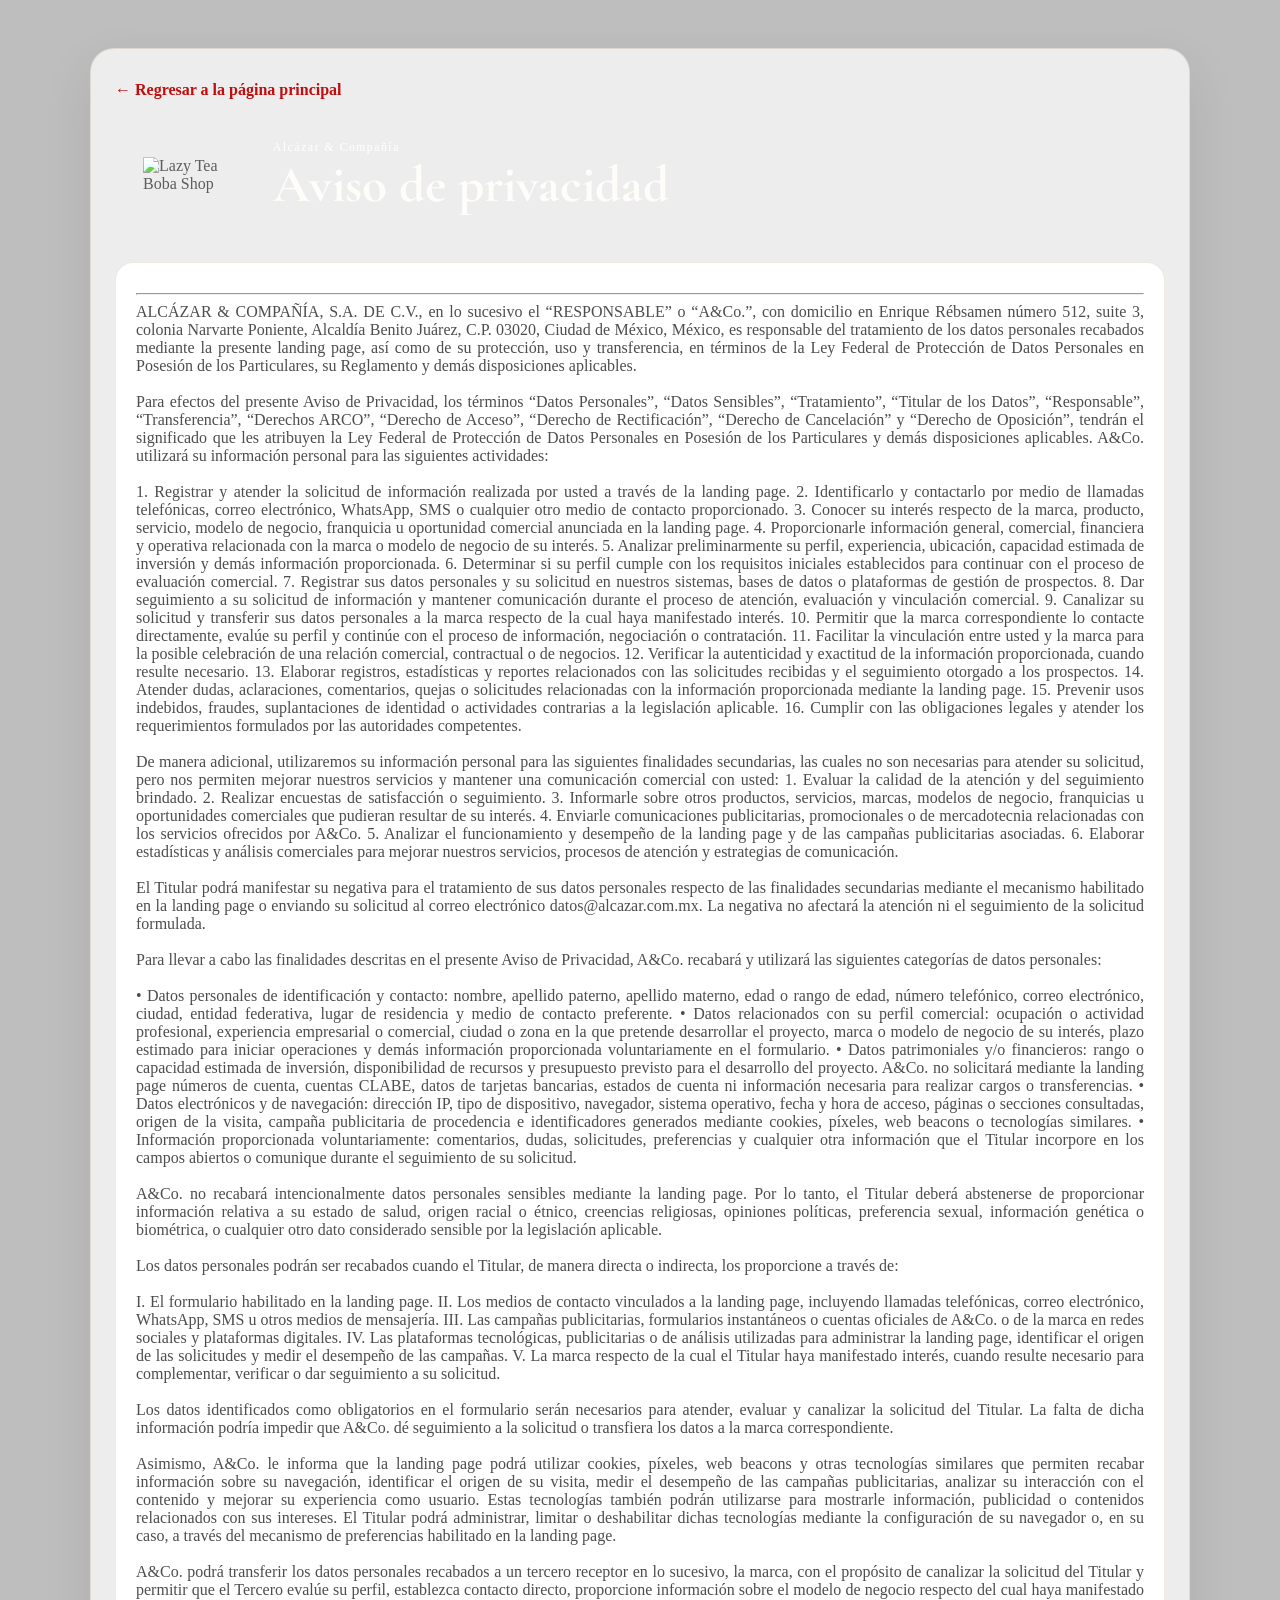
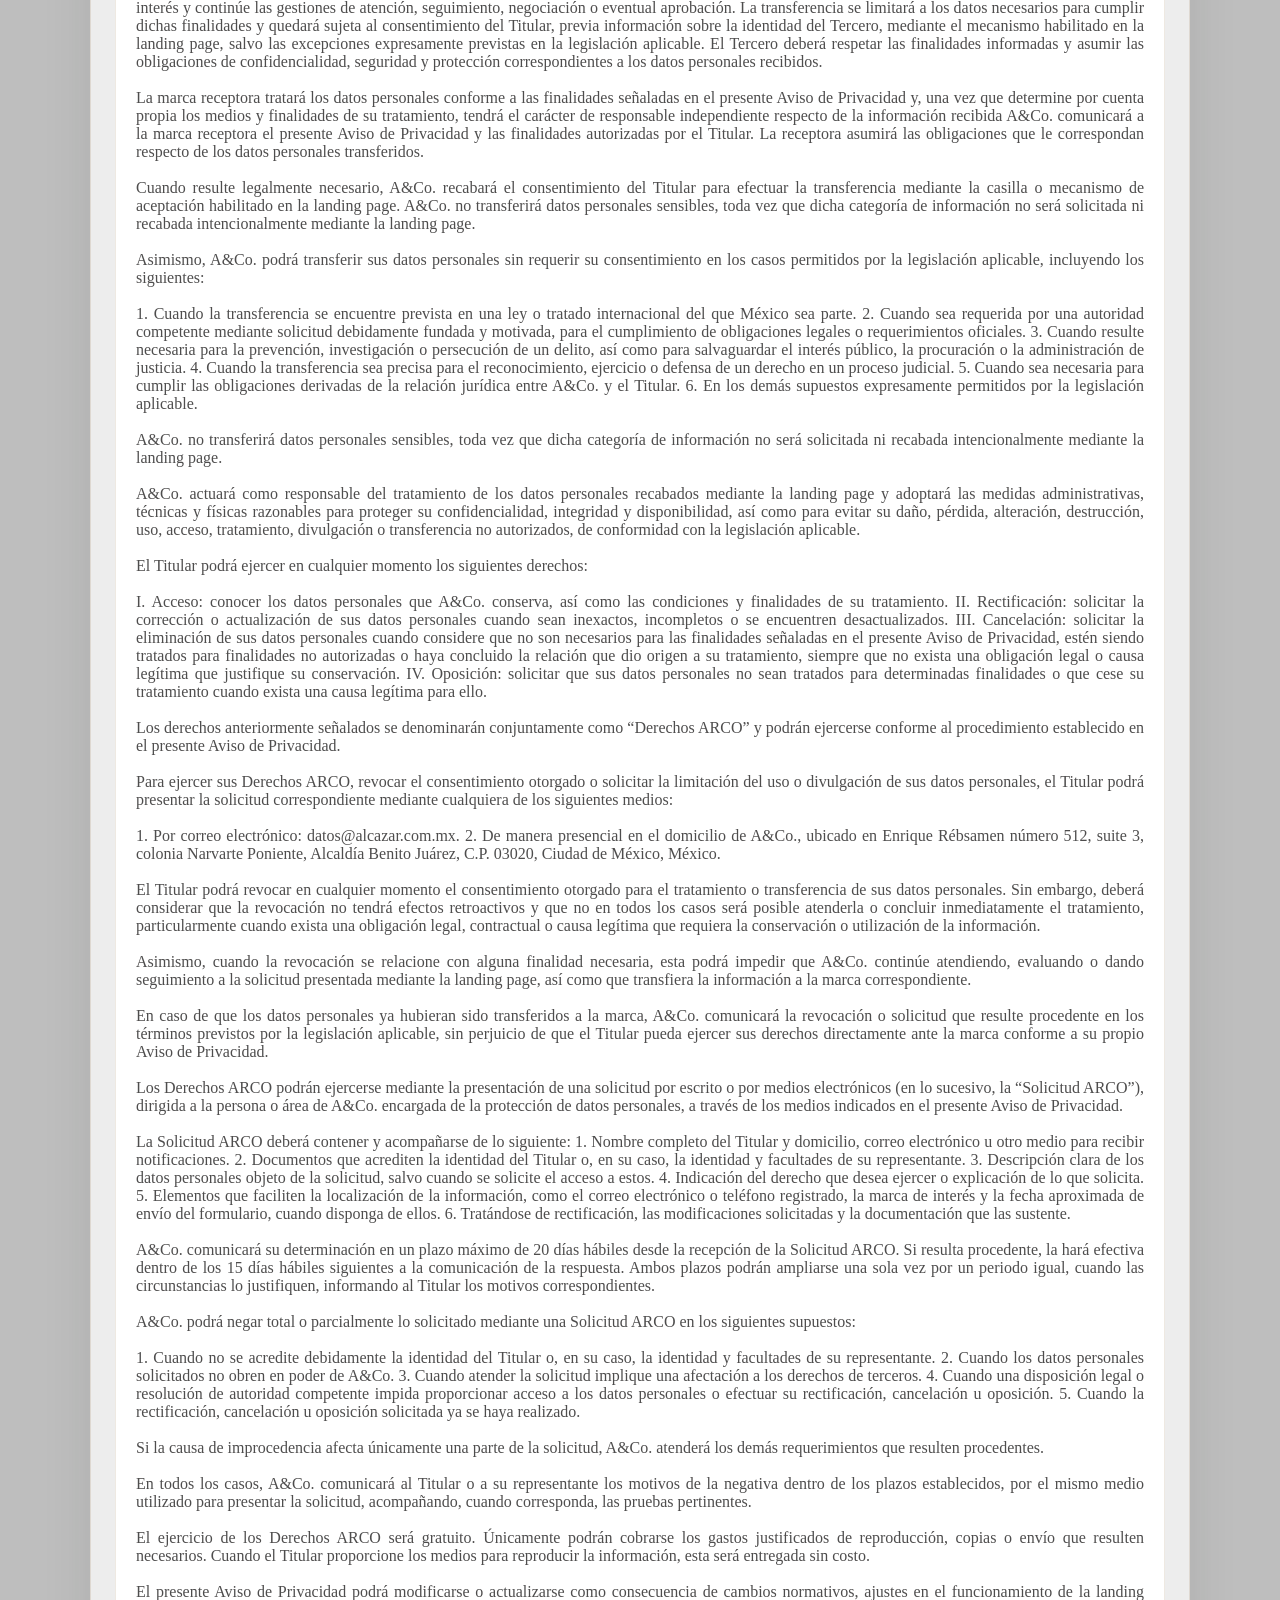
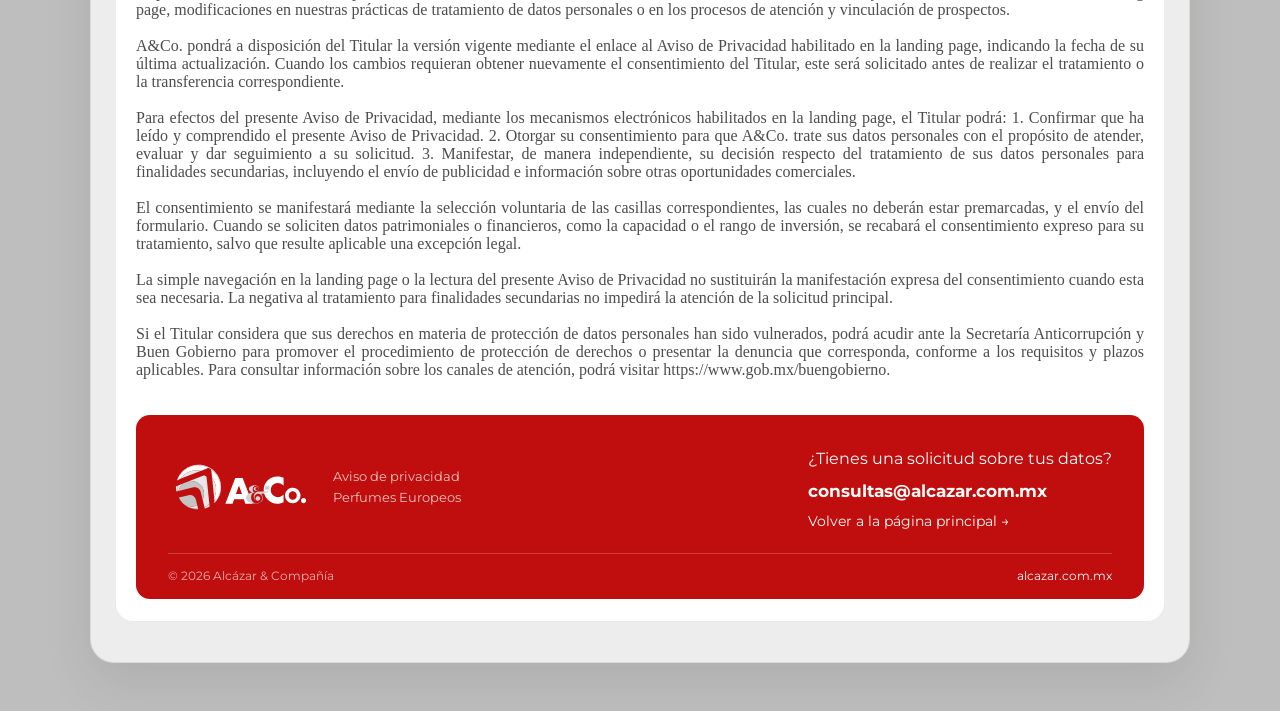
==== aviso-privacidad.html @ 3572e17b "Featuring: Privacy Notice add" ====
<!DOCTYPE html>
<html lang="es">
  <head>
    <meta charset="UTF-8" />
    <meta name="viewport" content="width=device-width, initial-scale=1.0" />
    <title>Aviso de privacidad | Perfumes Europeos</title>
    <link rel="preconnect" href="https://fonts.googleapis.com" />
    <link rel="preconnect" href="https://fonts.gstatic.com" crossorigin />
    <link
      href="https://fonts.googleapis.com/css2?family=Cormorant+Garamond:ital,wght@0,300..700;1,300..700&family=Playfair+Display:ital,wght@0,400..900;1,400..900&display=swap"
      rel="stylesheet"
    />
    <link rel="preconnect" href="https://fonts.googleapis.com">
<link rel="preconnect" href="https://fonts.gstatic.com" crossorigin>
<link href="https://fonts.googleapis.com/css2?family=Montserrat:ital,wght@0,100..900;1,100..900&display=swap" rel="stylesheet">
    <link rel="stylesheet" href="./blocks/aviso-privacidad.css" />
  </head>
  <body class="privacidad__body">
    <main class="privacidad">
      <div class="privacidad__container">
        <a class="privacidad__back" href="./index.html">← Regresar a la página principal</a>

        <header class="privacidad__header">
          <img
            class="privacidad__logo"
            src="./assets/icon/Logo Alcazar Blanco.svg"
            alt="Lazy Tea Boba Shop"
          />
          <div>
            <p class="privacidad__eyebrow">Alcázar & Compañía</p>
            <h1 class="privacidad__title">Aviso de privacidad</h1>
          </div>
        </header>

        <div class="privacidad__content">
          <section class="privacidad__section">
            <hr>
            ALCÁZAR & COMPAÑÍA, S.A. DE C.V., en lo sucesivo el “RESPONSABLE” o “A&Co.”, con domicilio en Enrique Rébsamen número 512, suite 3, colonia Narvarte Poniente, Alcaldía Benito Juárez, C.P. 03020, Ciudad de México, México, es responsable del tratamiento de los datos personales recabados mediante la presente landing page, así como de su protección, uso y transferencia, en términos de la Ley Federal de Protección de Datos Personales en Posesión de los Particulares, su Reglamento y demás disposiciones aplicables. <br><br>
            Para efectos del presente Aviso de Privacidad, los términos “Datos Personales”, “Datos Sensibles”, “Tratamiento”, “Titular de los Datos”, “Responsable”, “Transferencia”, “Derechos ARCO”, “Derecho de Acceso”, “Derecho de Rectificación”, “Derecho de Cancelación” y “Derecho de Oposición”, tendrán el significado que les atribuyen la Ley Federal de Protección de Datos Personales en Posesión de los Particulares y demás disposiciones aplicables.

A&Co. utilizará su información personal para las siguientes actividades:
<br><br>
1.	Registrar y atender la solicitud de información realizada por usted a través de la landing page. 
2.	Identificarlo y contactarlo por medio de llamadas telefónicas, correo electrónico, WhatsApp, SMS o cualquier otro medio de contacto proporcionado. 
3.	Conocer su interés respecto de la marca, producto, servicio, modelo de negocio, franquicia u oportunidad comercial anunciada en la landing page. 
4.	Proporcionarle información general, comercial, financiera y operativa relacionada con la marca o modelo de negocio de su interés. 
5.	Analizar preliminarmente su perfil, experiencia, ubicación, capacidad estimada de inversión y demás información proporcionada. 
6.	Determinar si su perfil cumple con los requisitos iniciales establecidos para continuar con el proceso de evaluación comercial. 
7.	Registrar sus datos personales y su solicitud en nuestros sistemas, bases de datos o plataformas de gestión de prospectos. 
8.	Dar seguimiento a su solicitud de información y mantener comunicación durante el proceso de atención, evaluación y vinculación comercial. 
9.	Canalizar su solicitud y transferir sus datos personales a la marca respecto de la cual haya manifestado interés. 
10.	Permitir que la marca correspondiente lo contacte directamente, evalúe su perfil y continúe con el proceso de información, negociación o contratación. 
11.	Facilitar la vinculación entre usted y la marca para la posible celebración de una relación comercial, contractual o de negocios. 
12.	Verificar la autenticidad y exactitud de la información proporcionada, cuando resulte necesario. 
13.	Elaborar registros, estadísticas y reportes relacionados con las solicitudes recibidas y el seguimiento otorgado a los prospectos. 
14.	Atender dudas, aclaraciones, comentarios, quejas o solicitudes relacionadas con la información proporcionada mediante la landing page. 
15.	Prevenir usos indebidos, fraudes, suplantaciones de identidad o actividades contrarias a la legislación aplicable. 
16.	Cumplir con las obligaciones legales y atender los requerimientos formulados por las autoridades competentes.
<br><br>
De manera adicional, utilizaremos su información personal para las siguientes finalidades secundarias, las cuales no son necesarias para atender su solicitud, pero nos permiten mejorar nuestros servicios y mantener una comunicación comercial con usted:
1.	Evaluar la calidad de la atención y del seguimiento brindado. 
2.	Realizar encuestas de satisfacción o seguimiento. 
3.	Informarle sobre otros productos, servicios, marcas, modelos de negocio, franquicias u oportunidades comerciales que pudieran resultar de su interés. 
4.	Enviarle comunicaciones publicitarias, promocionales o de mercadotecnia relacionadas con los servicios ofrecidos por A&Co. 
5.	Analizar el funcionamiento y desempeño de la landing page y de las campañas publicitarias asociadas. 
6.	Elaborar estadísticas y análisis comerciales para mejorar nuestros servicios, procesos de atención y estrategias de comunicación. 
<br><br>
El Titular podrá manifestar su negativa para el tratamiento de sus datos personales respecto de las finalidades secundarias mediante el mecanismo habilitado en la landing page o enviando su solicitud al correo electrónico datos@alcazar.com.mx. La negativa no afectará la atención ni el seguimiento de la solicitud formulada.
<br><br>
Para llevar a cabo las finalidades descritas en el presente Aviso de Privacidad, A&Co. recabará y utilizará las siguientes categorías de datos personales:
<br><br>
•	Datos personales de identificación y contacto: nombre, apellido paterno, apellido materno, edad o rango de edad, número telefónico, correo electrónico, ciudad, entidad federativa, lugar de residencia y medio de contacto preferente. 
•	Datos relacionados con su perfil comercial: ocupación o actividad profesional, experiencia empresarial o comercial, ciudad o zona en la que pretende desarrollar el proyecto, marca o modelo de negocio de su interés, plazo estimado para iniciar operaciones y demás información proporcionada voluntariamente en el formulario. 
•	Datos patrimoniales y/o financieros: rango o capacidad estimada de inversión, disponibilidad de recursos y presupuesto previsto para el desarrollo del proyecto. A&Co. no solicitará mediante la landing page números de cuenta, cuentas CLABE, datos de tarjetas bancarias, estados de cuenta ni información necesaria para realizar cargos o transferencias. 
•	Datos electrónicos y de navegación: dirección IP, tipo de dispositivo, navegador, sistema operativo, fecha y hora de acceso, páginas o secciones consultadas, origen de la visita, campaña publicitaria de procedencia e identificadores generados mediante cookies, píxeles, web beacons o tecnologías similares. 
•	Información proporcionada voluntariamente: comentarios, dudas, solicitudes, preferencias y cualquier otra información que el Titular incorpore en los campos abiertos o comunique durante el seguimiento de su solicitud. 
<br><br>
A&Co. no recabará intencionalmente datos personales sensibles mediante la landing page. Por lo tanto, el Titular deberá abstenerse de proporcionar información relativa a su estado de salud, origen racial o étnico, creencias religiosas, opiniones políticas, preferencia sexual, información genética o biométrica, o cualquier otro dato considerado sensible por la legislación aplicable.
<br><br>
Los datos personales podrán ser recabados cuando el Titular, de manera directa o indirecta, los proporcione a través de:
<br><br>
I.	El formulario habilitado en la landing page.
II.	Los medios de contacto vinculados a la landing page, incluyendo llamadas telefónicas, correo electrónico, WhatsApp, SMS u otros medios de mensajería.
III.	Las campañas publicitarias, formularios instantáneos o cuentas oficiales de A&Co. o de la marca en redes sociales y plataformas digitales.
IV.	Las plataformas tecnológicas, publicitarias o de análisis utilizadas para administrar la landing page, identificar el origen de las solicitudes y medir el desempeño de las campañas.
V.	La marca respecto de la cual el Titular haya manifestado interés, cuando resulte necesario para complementar, verificar o dar seguimiento a su solicitud.
<br><br>
Los datos identificados como obligatorios en el formulario serán necesarios para atender, evaluar y canalizar la solicitud del Titular. La falta de dicha información podría impedir que A&Co. dé seguimiento a la solicitud o transfiera los datos a la marca correspondiente.
<br><br>
Asimismo, A&Co. le informa que la landing page podrá utilizar cookies, píxeles, web beacons y otras tecnologías similares que permiten recabar información sobre su navegación, identificar el origen de su visita, medir el desempeño de las campañas publicitarias, analizar su interacción con el contenido y mejorar su experiencia como usuario. Estas tecnologías también podrán utilizarse para mostrarle información, publicidad o contenidos relacionados con sus intereses. El Titular podrá administrar, limitar o deshabilitar dichas tecnologías mediante la configuración de su navegador o, en su caso, a través del mecanismo de preferencias habilitado en la landing page.
<br><br>
A&Co. podrá transferir los datos personales recabados a un tercero receptor en lo sucesivo, la marca, con el propósito de canalizar la solicitud del Titular y permitir que el Tercero evalúe su perfil, establezca contacto directo, proporcione información sobre el modelo de negocio respecto del cual haya manifestado interés y continúe las gestiones de atención, seguimiento, negociación o eventual aprobación. La transferencia se limitará a los datos necesarios para cumplir dichas finalidades y quedará sujeta al consentimiento del Titular, previa información sobre la identidad del Tercero, mediante el mecanismo habilitado en la landing page, salvo las excepciones expresamente previstas en la legislación aplicable. El Tercero deberá respetar las finalidades informadas y asumir las obligaciones de confidencialidad, seguridad y protección correspondientes a los datos personales recibidos.
<br><br>
La marca receptora tratará los datos personales conforme a las finalidades señaladas en el presente Aviso de Privacidad y, una vez que determine por cuenta propia los medios y finalidades de su tratamiento, tendrá el carácter de responsable independiente respecto de la información recibida A&Co. comunicará a la marca receptora el presente Aviso de Privacidad y las finalidades autorizadas por el Titular. La receptora asumirá las obligaciones que le correspondan respecto de los datos personales transferidos.
<br><br>
Cuando resulte legalmente necesario, A&Co. recabará el consentimiento del Titular para efectuar la transferencia mediante la casilla o mecanismo de aceptación habilitado en la landing page. A&Co. no transferirá datos personales sensibles, toda vez que dicha categoría de información no será solicitada ni recabada intencionalmente mediante la landing page.
<br><br>
Asimismo, A&Co. podrá transferir sus datos personales sin requerir su consentimiento en los casos permitidos por la legislación aplicable, incluyendo los siguientes:
<br><br>
1.	Cuando la transferencia se encuentre prevista en una ley o tratado internacional del que México sea parte. 
2.	Cuando sea requerida por una autoridad competente mediante solicitud debidamente fundada y motivada, para el cumplimiento de obligaciones legales o requerimientos oficiales. 
3.	Cuando resulte necesaria para la prevención, investigación o persecución de un delito, así como para salvaguardar el interés público, la procuración o la administración de justicia. 
4.	Cuando la transferencia sea precisa para el reconocimiento, ejercicio o defensa de un derecho en un proceso judicial. 
5.	Cuando sea necesaria para cumplir las obligaciones derivadas de la relación jurídica entre A&Co. y el Titular. 
6.	En los demás supuestos expresamente permitidos por la legislación aplicable. 
<br><br>
A&Co. no transferirá datos personales sensibles, toda vez que dicha categoría de información no será solicitada ni recabada intencionalmente mediante la landing page.
<br><br>
A&Co. actuará como responsable del tratamiento de los datos personales recabados mediante la landing page y adoptará las medidas administrativas, técnicas y físicas razonables para proteger su confidencialidad, integridad y disponibilidad, así como para evitar su daño, pérdida, alteración, destrucción, uso, acceso, tratamiento, divulgación o transferencia no autorizados, de conformidad con la legislación aplicable.
<br><br>
El Titular podrá ejercer en cualquier momento los siguientes derechos:
<br><br>
I.	Acceso: conocer los datos personales que A&Co. conserva, así como las condiciones y finalidades de su tratamiento.
II.	Rectificación: solicitar la corrección o actualización de sus datos personales cuando sean inexactos, incompletos o se encuentren desactualizados.
III.	Cancelación: solicitar la eliminación de sus datos personales cuando considere que no son necesarios para las finalidades señaladas en el presente Aviso de Privacidad, estén siendo tratados para finalidades no autorizadas o haya concluido la relación que dio origen a su tratamiento, siempre que no exista una obligación legal o causa legítima que justifique su conservación.
IV.	Oposición: solicitar que sus datos personales no sean tratados para determinadas finalidades o que cese su tratamiento cuando exista una causa legítima para ello.
<br><br>
Los derechos anteriormente señalados se denominarán conjuntamente como “Derechos ARCO” y podrán ejercerse conforme al procedimiento establecido en el presente Aviso de Privacidad.
<br><br>
Para ejercer sus Derechos ARCO, revocar el consentimiento otorgado o solicitar la limitación del uso o divulgación de sus datos personales, el Titular podrá presentar la solicitud correspondiente mediante cualquiera de los siguientes medios:
<br><br>
1.	Por correo electrónico: datos@alcazar.com.mx. 
2.	De manera presencial en el domicilio de A&Co., ubicado en Enrique Rébsamen número 512, suite 3, colonia Narvarte Poniente, Alcaldía Benito Juárez, C.P. 03020, Ciudad de México, México. 
<br><br>
El Titular podrá revocar en cualquier momento el consentimiento otorgado para el tratamiento o transferencia de sus datos personales. Sin embargo, deberá considerar que la revocación no tendrá efectos retroactivos y que no en todos los casos será posible atenderla o concluir inmediatamente el tratamiento, particularmente cuando exista una obligación legal, contractual o causa legítima que requiera la conservación o utilización de la información.
<br><br>
Asimismo, cuando la revocación se relacione con alguna finalidad necesaria, esta podrá impedir que A&Co. continúe atendiendo, evaluando o dando seguimiento a la solicitud presentada mediante la landing page, así como que transfiera la información a la marca correspondiente.
<br><br>
En caso de que los datos personales ya hubieran sido transferidos a la marca, A&Co. comunicará la revocación o solicitud que resulte procedente en los términos previstos por la legislación aplicable, sin perjuicio de que el Titular pueda ejercer sus derechos directamente ante la marca conforme a su propio Aviso de Privacidad.
<br><br>
Los Derechos ARCO podrán ejercerse mediante la presentación de una solicitud por escrito o por medios electrónicos (en lo sucesivo, la “Solicitud ARCO”), dirigida a la persona o área de A&Co. encargada de la protección de datos personales, a través de los medios indicados en el presente Aviso de Privacidad.
<br><br>
La Solicitud ARCO deberá contener y acompañarse de lo siguiente:
1.	Nombre completo del Titular y domicilio, correo electrónico u otro medio para recibir notificaciones.
2.	Documentos que acrediten la identidad del Titular o, en su caso, la identidad y facultades de su representante.
3.	Descripción clara de los datos personales objeto de la solicitud, salvo cuando se solicite el acceso a estos.
4.	Indicación del derecho que desea ejercer o explicación de lo que solicita.
5.	Elementos que faciliten la localización de la información, como el correo electrónico o teléfono registrado, la marca de interés y la fecha aproximada de envío del formulario, cuando disponga de ellos.
6.	Tratándose de rectificación, las modificaciones solicitadas y la documentación que las sustente.
<br><br>
A&Co. comunicará su determinación en un plazo máximo de 20 días hábiles desde la recepción de la Solicitud ARCO. Si resulta procedente, la hará efectiva dentro de los 15 días hábiles siguientes a la comunicación de la respuesta. Ambos plazos podrán ampliarse una sola vez por un periodo igual, cuando las circunstancias lo justifiquen, informando al Titular los motivos correspondientes.
<br><br>
A&Co. podrá negar total o parcialmente lo solicitado mediante una Solicitud ARCO en los siguientes supuestos:
<br><br>
1.	Cuando no se acredite debidamente la identidad del Titular o, en su caso, la identidad y facultades de su representante.
2.	Cuando los datos personales solicitados no obren en poder de A&Co.
3.	Cuando atender la solicitud implique una afectación a los derechos de terceros.
4.	Cuando una disposición legal o resolución de autoridad competente impida proporcionar acceso a los datos personales o efectuar su rectificación, cancelación u oposición.
5.	Cuando la rectificación, cancelación u oposición solicitada ya se haya realizado.
<br><br>
Si la causa de improcedencia afecta únicamente una parte de la solicitud, A&Co. atenderá los demás requerimientos que resulten procedentes.
<br><br>
En todos los casos, A&Co. comunicará al Titular o a su representante los motivos de la negativa dentro de los plazos establecidos, por el mismo medio utilizado para presentar la solicitud, acompañando, cuando corresponda, las pruebas pertinentes.
<br><br>
El ejercicio de los Derechos ARCO será gratuito. Únicamente podrán cobrarse los gastos justificados de reproducción, copias o envío que resulten necesarios. Cuando el Titular proporcione los medios para reproducir la información, esta será entregada sin costo.
<br><br>
El presente Aviso de Privacidad podrá modificarse o actualizarse como consecuencia de cambios normativos, ajustes en el funcionamiento de la landing page, modificaciones en nuestras prácticas de tratamiento de datos personales o en los procesos de atención y vinculación de prospectos.
<br><br>
A&Co. pondrá a disposición del Titular la versión vigente mediante el enlace al Aviso de Privacidad habilitado en la landing page, indicando la fecha de su última actualización. Cuando los cambios requieran obtener nuevamente el consentimiento del Titular, este será solicitado antes de realizar el tratamiento o la transferencia correspondiente.
<br><br>
Para efectos del presente Aviso de Privacidad, mediante los mecanismos electrónicos habilitados en la landing page, el Titular podrá:
1.	Confirmar que ha leído y comprendido el presente Aviso de Privacidad.
2.	Otorgar su consentimiento para que A&Co. trate sus datos personales con el propósito de atender, evaluar y dar seguimiento a su solicitud.
3.	Manifestar, de manera independiente, su decisión respecto del tratamiento de sus datos personales para finalidades secundarias, incluyendo el envío de publicidad e información sobre otras oportunidades comerciales.
<br><br>
El consentimiento se manifestará mediante la selección voluntaria de las casillas correspondientes, las cuales no deberán estar premarcadas, y el envío del formulario. Cuando se soliciten datos patrimoniales o financieros, como la capacidad o el rango de inversión, se recabará el consentimiento expreso para su tratamiento, salvo que resulte aplicable una excepción legal.
<br><br>
La simple navegación en la landing page o la lectura del presente Aviso de Privacidad no sustituirán la manifestación expresa del consentimiento cuando esta sea necesaria. La negativa al tratamiento para finalidades secundarias no impedirá la atención de la solicitud principal.
<br><br>
 Si el Titular considera que sus derechos en materia de protección de datos personales han sido vulnerados, podrá acudir ante la Secretaría Anticorrupción y Buen Gobierno para promover el procedimiento de protección de derechos o presentar la denuncia que corresponda, conforme a los requisitos y plazos aplicables. Para consultar información sobre los canales de atención, podrá visitar https://www.gob.mx/buengobierno.
            <footer class="privacidad__footer">
              <div class="privacidad__footer-main">
                <div class="privacidad__footer-brand">
                  <img
                    class="privacidad__footer-logo"
                    src="./assets/icon/Logo Alcazar Siglas.svg"
                    alt="Alcázar & Compañía"
                  />
                  <p>Aviso de privacidad<br />Perfumes Europeos</p>
                </div>
                <div class="privacidad__footer-contact">
                  <p class="privacidad__footer-label">¿Tienes una solicitud sobre tus datos?</p>
                  <a href="mailto:datos@alcazar.com.mx">consultas@alcazar.com.mx</a>
                  <a class="privacidad__footer-back" href="./index.html">Volver a la página principal <span aria-hidden="true">→</span></a>
                </div>
              </div>
              <div class="privacidad__footer-bottom">
                <span>© 2026 Alcázar &amp; Compañía</span>
                <a href="https://alcazar.com.mx" target="_blank" rel="noopener noreferrer">alcazar.com.mx</a>
              </div>
            </footer>
          </section>
        </div>
      </div>
    </main>
  </body>
</html>
---- blocks/aviso-privacidad.css ----
:root {
  --color-primary: #a18361;
  --color-secondary: #d7d0c7;
  --color-bg: #f0ebdf;
  --color-items: #d8d7ce;
  --color-text-first: #4e4d4d;
  --color-text-second: #2f5122;
  --color-dark: #1a2618;
  --color-white: #fffdf9;
  --font-title: "Cormorant Garamond", Helvetica;
}

* {
  box-sizing: border-box;
}

.privacidad__body {
  margin: 0;
  background-color: rgb(190, 190, 190);
  color: var(--color-text-first);
  font-family: var(--font-principal);
}

.privacidad {
  min-height: 100vh;
  padding: 48px 20px;
}

.privacidad__container {
  max-width: 1100px;
  margin: 0 auto;
  background: rgba(255, 255, 255, 0.72);
  border: 1px solid rgba(161, 131, 97, 0.2);
  box-shadow: 0 20px 50px rgba(31, 39, 27, 0.1);
  border-radius: 24px;
  padding: 32px 24px 40px;
  backdrop-filter: blur(6px);
}

.privacidad__header {
  display: flex;
  align-items: center;
  gap: 20px;
  background: linear-gradient(135deg,  #c00d0d 100%), #ff0000 50%;
  border-radius: 20px;
  padding: 24px 28px;
  margin-bottom: 28px;
}

.privacidad__logo {
  width: 110px;
  height: auto;
  filter: brightness(1.2);
}

.privacidad__eyebrow {
  margin: 0 0 8px;
  letter-spacing: 0.14em;
  font-size: 0.72rem;
  color: rgb(255, 255, 255);
}

.privacidad__title {
  margin: 0;
  color: var(--color-white);
  font-family: var(--font-title);
  font-size: clamp(2.5rem, 4vw, 4rem);
  line-height: 0.95;
}

.privacidad__back {
  display: inline-block;
  margin-bottom: 18px;
  text-decoration: none;
  color: #c00d0d;
  font-weight: 600;
}

.privacidad__content {
  display: grid;
  gap: 18px;
}

.privacidad__section {
  background: rgb(255, 255, 255);
  border-radius: 18px;
  padding: 22px 20px;
  border: 1px solid rgba(161, 131, 97, 0.18);
  text-align: justify;
}

.privacidad__section h2 {
  margin: 0 0 12px;
  color: black;
  font-family: sans-serif;
  font-size: clamp(1.8rem, 3vw, 2.5rem);
}

.privacidad__section p,
.privacidad__section li {
  font-size: 1rem;
  line-height: 1.8;
  color: white;
  text-align: justify;
}

.privacidad__section ul {
  margin: 0;
  padding-left: 1.5rem;
}

.privacidad__section strong {
  color: var(--color-text-second);
}

.privacidad__note {
  margin-top: 10px;
  padding: 16px 18px;
  border-left: 4px solid var(--color-primary);
  background: rgba(161, 131, 97, 0.08);
  border-radius: 0 12px 12px 0;
}

.privacidad__footer {
  margin-top: 36px;
  padding: 30px 32px 16px;
  border-radius: 14px;
  background: #c00d0d;
  color: var(--color-white);
  font-family: Montserrat, sans-serif;
}

.privacidad__footer-main {
  display: flex;
  align-items: center;
  justify-content: space-between;
  gap: 32px;
  padding-bottom: 24px;
}

.privacidad__footer-brand {
  display: flex;
  align-items: center;
  gap: 20px;
}

.privacidad__footer-logo {
  width: 145px;
  height: 72px;
  object-fit: contain;
}

.privacidad__footer-brand p {
  margin: 0;
  color: rgba(255, 253, 249, 0.76);
  font-size: 0.84rem;
  line-height: 1.6;
}

.privacidad__footer-contact {
  display: flex;
  flex-direction: column;
  align-items: flex-start;
  gap: 8px;
}

.privacidad__footer-label {
  margin: 0;
  color: rgba(255, 253, 249, 0.72);
  font-size: 0.78rem;
}


.privacidad__footer-contact a,
.privacidad__footer-bottom a {
  color: var(--color-white);
  text-decoration: none;
}

.privacidad__footer-contact > a:first-of-type {
  font-size: 1.05rem;
  font-weight: 700;
}

.privacidad__footer-back {
  margin-top: 4px;
  font-size: 0.86rem;
}

.privacidad__footer-contact a:hover,
.privacidad__footer-bottom a:hover {
  text-decoration: underline;
  text-underline-offset: 3px;
}

.privacidad__footer-bottom {
  display: flex;
  justify-content: space-between;
  gap: 16px;
  padding-top: 14px;
  border-top: 1px solid rgba(255, 253, 249, 0.2);
  color: rgba(255, 253, 249, 0.68);
  font-size: 0.76rem;
}

@media (max-width: 767px) {
  .privacidad {
    padding: 24px 14px;
  }

  .privacidad__container {
    padding: 16px 14px 20px;
    border-radius: 18px;
  }

  .privacidad__header {
    flex-direction: column;
    align-items: flex-start;
    padding: 20px 18px;
  }

  .privacidad__logo {
    width: 90px;
  }

  .privacidad__title {
    line-height: 1;
  }

  .privacidad__section {
    padding: 18px 14px;
  }

  .privacidad__footer {
    padding: 24px 18px 16px;
  }

  .privacidad__footer-main,
  .privacidad__footer-brand {
    align-items: flex-start;
    flex-direction: column;
  }

  .privacidad__footer-main {
    gap: 24px;
  }

  .privacidad__footer-logo {
    width: 132px;
  }

  .privacidad__footer-bottom {
    flex-direction: column;
    gap: 8px;
  }
}
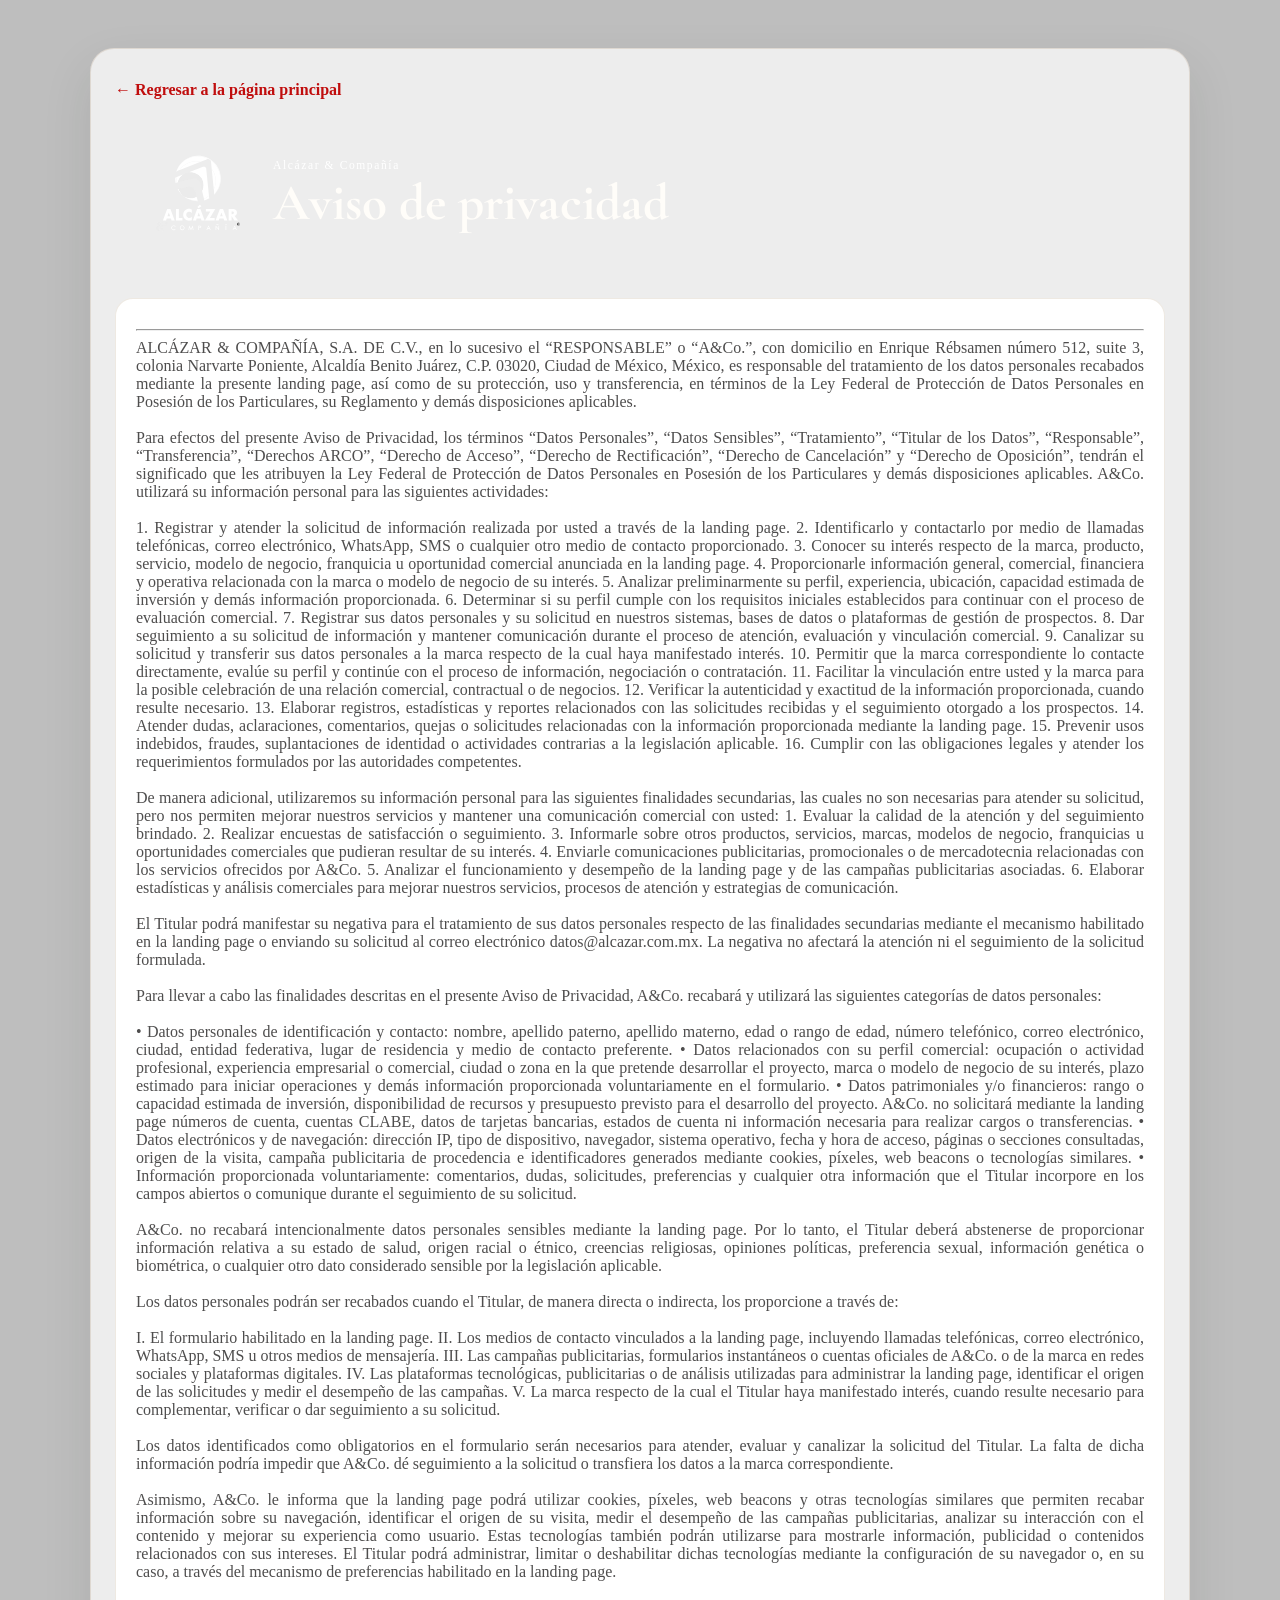
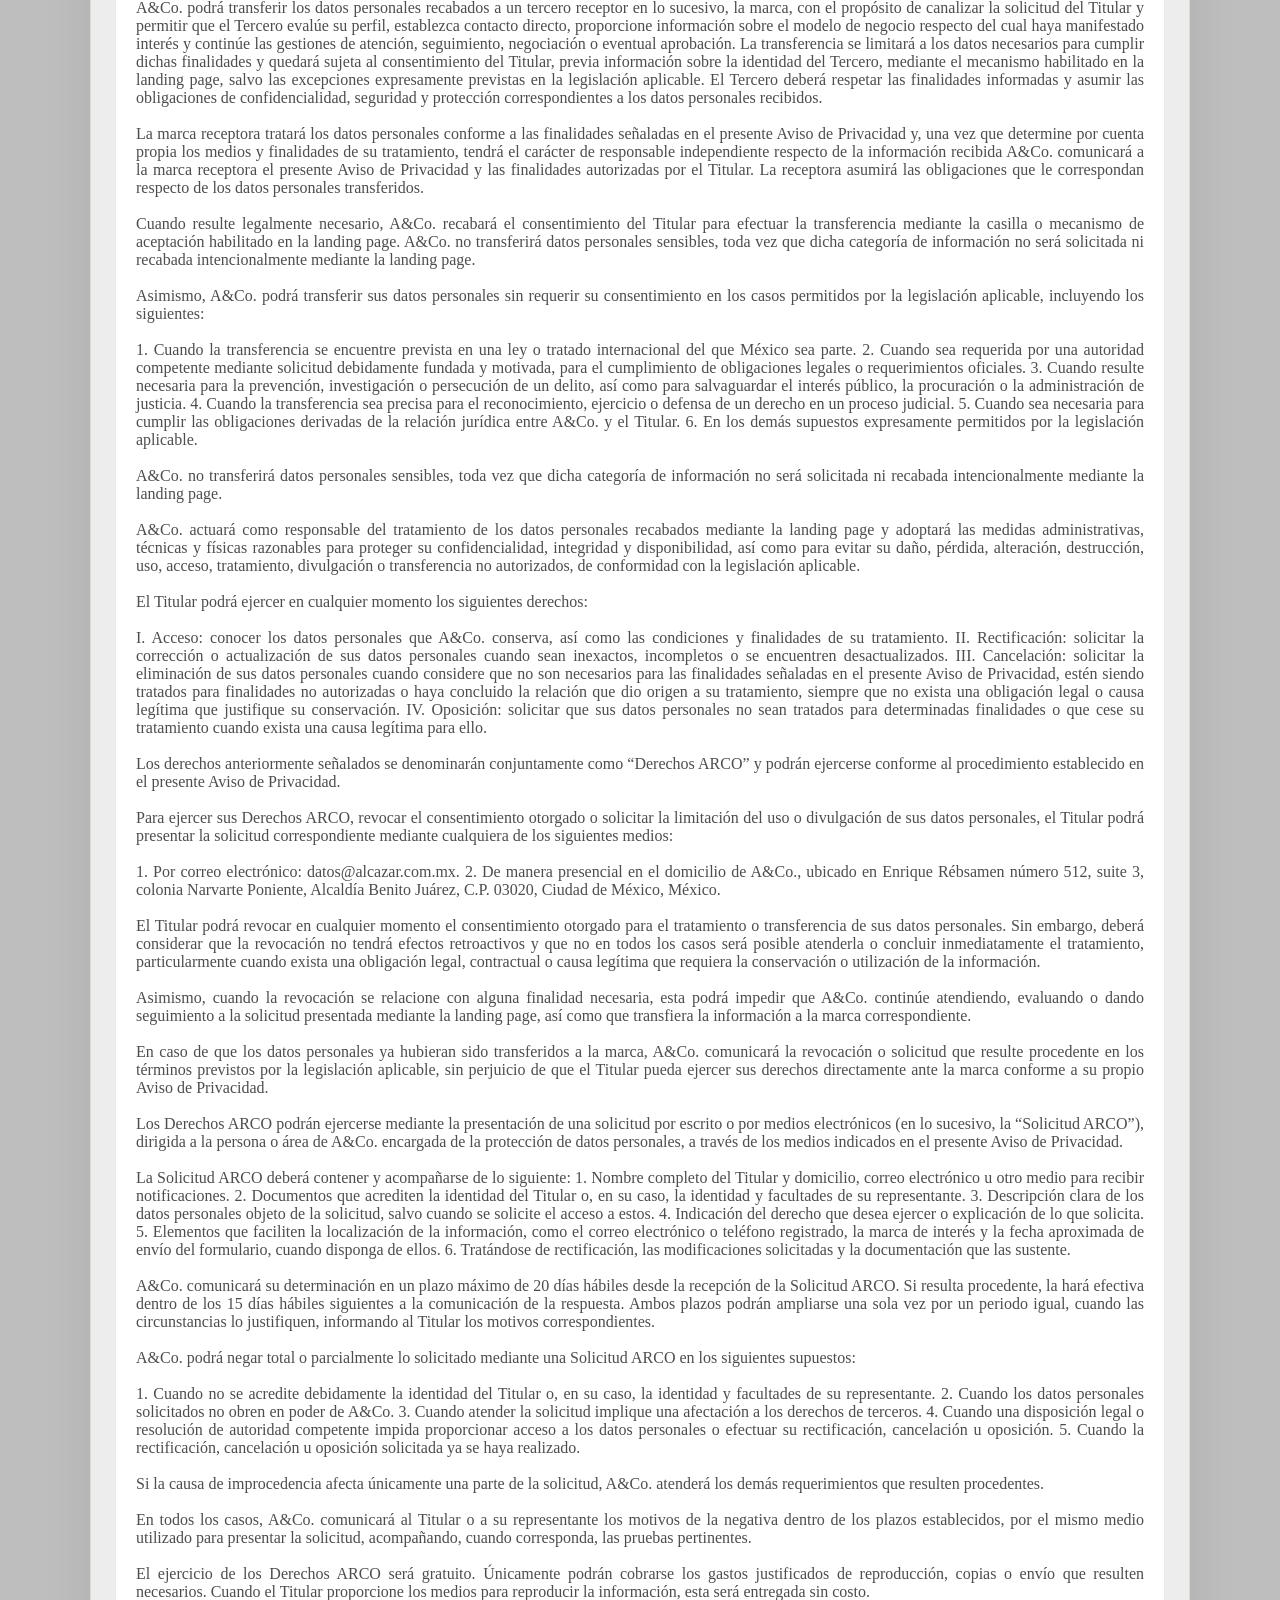
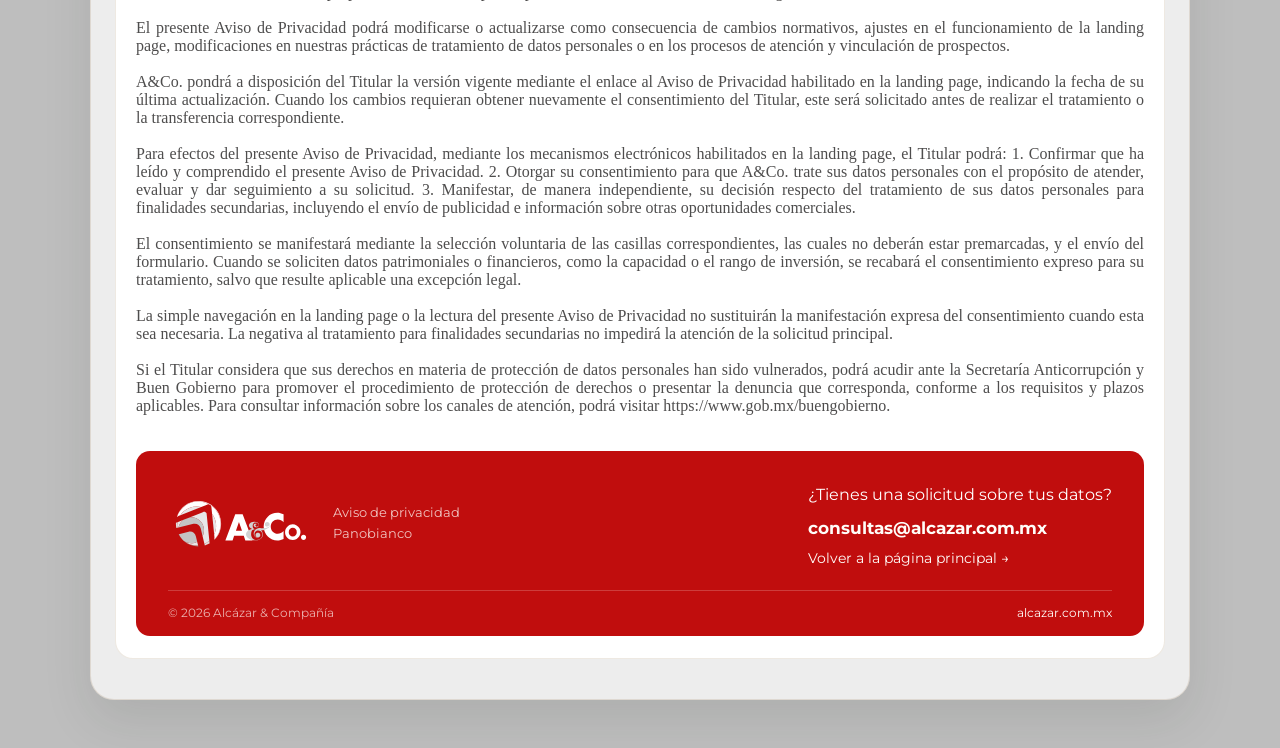
==== commit 952f85e2: "add settings - privacy notice icons" ====
--- a/aviso-privacidad.html
+++ b/aviso-privacidad.html
@@ -176,7 +176,7 @@
                     src="./assets/icon/Logo Alcazar Siglas.svg"
                     alt="Alcázar & Compañía"
                   />
-                  <p>Aviso de privacidad<br />Perfumes Europeos</p>
+                  <p>Aviso de privacidad<br />Panobianco</p>
                 </div>
                 <div class="privacidad__footer-contact">
                   <p class="privacidad__footer-label">¿Tienes una solicitud sobre tus datos?</p>
